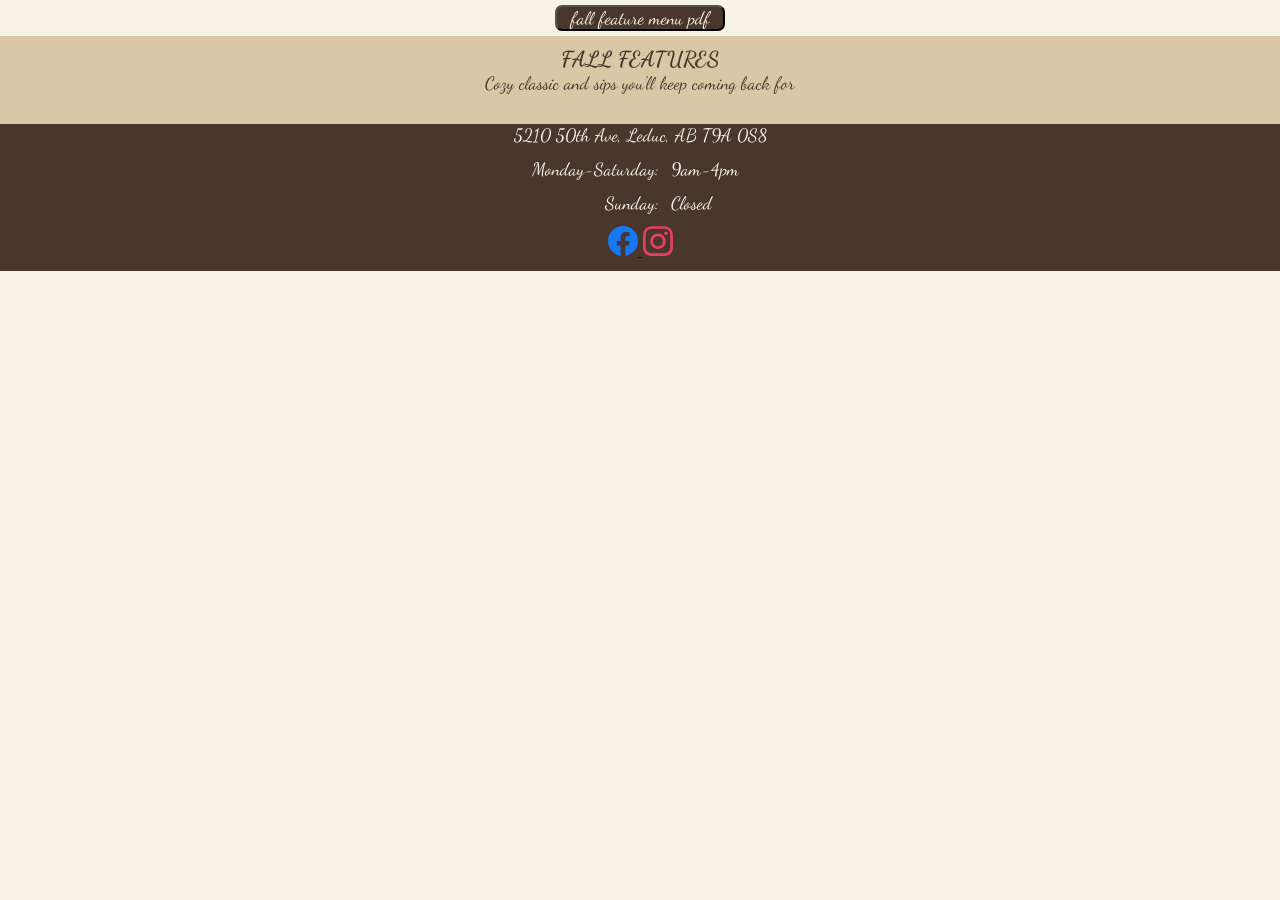
==== index.html @ e481166a "fix folder structure" ====
<!DOCTYPE html>
<html lang="en">

<head>
    <meta charset="UTF-8">
    <meta name="viewport" content="width=device-width, initial-scale=1.0">
    <title>Grateful Grounds Cafe</title>

    <link rel="stylesheet" href="style.css">
    <script src="https://ajax.aspnetcdn.com/ajax/jQuery/jquery-3.7.1.js"></script>
    <script src="main.js"></script>

    <script src="./data/items.js"></script>

</head>

<body>
    <div id="navbar-placeholder"></div>
    
        <button id="viewFallMenuBtn">fall feature menu pdf</button>


    <!-- feature menu ................. -->

    <section id="featured" class="featured-section">
        <p class="featured-title">FALL FEATURES</p>
        <p class="section-intro">
            Cozy classic and sips you'll keep coming back for
        </p>

        <div id="featured-list" class="featured-grid"></div>
    </section>
    <footer id="footer-placeholder">
        <script>
            fetch('footer.html')
            .then(response => response.text())
            .then(data => {
                document.querySelector("footer").innerHTML = data;
            });
        </script>
    </footer>
</body>
</html>
---- style.css ----
@import url('https://fonts.googleapis.com/css2?family=Dancing+Script:wght@400..700&display=swap');
*{
    margin: 0;
    padding: 0;
}

:root {
  --cream: #F8F3E7;
  --vanilla: #FFF9EE;
  --forest-green: #285447;
  --burnt-orange: #A94F2B;
  --harvest-gold: #E5AD43;
  --oat-beige: #D9C7A5;
  --coffee-brown: #49372D;
  --line: #b5c8a6
}

body {
  font-family: "Dancing Script", cursive;
  font-optical-sizing: auto;
  font-style: normal;
  text-align: center;
  min-height: 100vh;
  background-color: var(--cream);
  color: var(--coffee-brown);
  font-size: large;
}
 
button{
    font-family: inherit;
    border-radius: 7px;
    margin: 5px;
    font-size: large;
    color: var(--cream);
    background-color: var(--coffee-brown);
}
#viewMenuBtn{
    width: 80px;
}
#viewFallMenuBtn{
    width: 170px;
}

nav{
    background-color: var(--coffee-brown);
    box-shadow: 3px 3px 5px rgba(0,0,0,0.1);
}
nav ul{
    width: 100%;
    list-style: none;
    display: flex;
    justify-content: flex-end;
    align-items: center;
}
nav li{
    height: 50px;
}
nav a{
    height: 100%; 
    padding: 0 30px;
    text-decoration: none;
    display: flex;
    align-items: center;
    color: var(--cream);
}
/* nav a:hover{
    background-color: black;
} */
nav li:first-child{
    margin-right: auto;
}
.sidebar{
    position: fixed;
    top: 0; 
    right: 0; 
    height: 100vh;
    width: 250px;
    z-index: 999;
    background-color: rgba(14, 13, 13, 0.96);
    backdrop-filter: red(10px);/* idk */
    box-shadow: -10px 0 10px rgba(0,0,0,0.1);
    display: none;
    flex-direction: column;
    align-items: flex-start;
    justify-content: flex-start;
    gap: 10px;
}
.sidebar li, .sidebar a{
    width: 100%;

    color: var(--cream);
    font-size: larger;
    font-weight: bold;
}


.navBtn{
    display: none;
}


/* feature menu */
.featured-title{
    padding-top: 10px;
    font-size: larger;
    font-weight: bold;
}

.featured-section {
    background: var(--oat-beige);
    text-align: center;
    /* border-radius: 10px; */
}

.section-intro {
    max-width: 480px;
    margin: 0px auto 10px;
}

/* .featured-grid {
    display: grid;
    grid-template-columns: repeat(3, minmax(0, 1fr));
    gap: 22px;
    text-align: left;
    padding: 10px 10px;
}

.featured-card {
    overflow: hidden;
    border-radius: 10px;
    background: var(--cream);
    height: 400px;
} */


.featured-grid {
    display: grid;
    column-count: 2;
    gap: 15px;
    text-align: left;
    padding: 10px 10px;
    display: block;
}

.featured-card {
    overflow: hidden;
    border-radius: 10px;
    background: var(--cream);
    height: fit-content;
    display: inline-block; 
    width: 100%;   
    break-inside: avoid; 
    margin-bottom: 10px;
    margin-right: 5px;
    padding
}


.featured-card:hover {
    transform: translateY(-4px);
    box-shadow: 0 8px 22px #49332612;
}

.featured-card h3 {
    font-family: 'Dancing Script', cursive;
    font-size: 1.8rem;
    line-height: 1.25;
    padding-left: 10px;
}

.featured-card p {
    margin: 0;
    font-size: .95rem;
    line-height: 1.8;
    padding-left: 10px;
}

.featured-tag {
    display: inline-block;
    margin-bottom: 5px;
    border-radius: 20px;
    background: #E5E8D8;
    color: #526B48;
    font-family: Arial, sans-serif;
    font-size: .7rem;
    letter-spacing: .06em;
    text-transform: uppercase;
}

.featured-image {
    display: block;
    width: 95%;
    height: 60%;
    object-fit: cover;
    object-position: center;
    border-radius: 10px;
    margin: 10px auto 5px auto;
}

footer{
    margin: 0px;
    text-align: center;
    display: flex;
    flex-direction: column;
    background-color: var(--coffee-brown);
    color: var(--cream);
    width: 100%;
    padding-bottom: 10px;
    font-size: large;
}
#hoursDiv{
    margin: auto;
}
#hoursDiv td{
    padding-top: 10px;
    padding-right: 10px;
}
#hoursDiv td:nth-child(1){
    text-align: right;
}
#hoursDiv td:nth-child(2){
    text-align: left;
}
#socialsDiv{
    padding-top: 10px;
}




/* MENU */ 

#menu{
    background-color: var(--cream);
    border-radius: 10px;
    margin: 10px;
    display: flex;
    flex-direction: column;
    text-align: left;
    padding-left: 10px;
    padding-right: 10px;
    margin-bottom: 10px;
}

#menu h3{
    font-size: xxx-large;
}
#menu h4{
    font-weight: bolder;
    font-size: larger;
    text-transform: uppercase;
    border-bottom: 4px solid var(--line);
    width: 93%;
}
#drinksDiv{
    display: grid;
    grid-template-columns: repeat(6,1fr);
    grid-row-gap: 10px;
}
#coffee-div{
    grid-column-start: 1;
    grid-column-end: span 3;
}
#tea-div{
    grid-column-start: 4;
    grid-column-end: span 3;
}
#flavours-div{
    grid-column: span 4;
}
#milk-div{
    grid-column: span 2;
}

.bold, #menu h5{
    font-weight: bolder;
    text-transform: uppercase;
}
#bakeryContent {
    padding-top: 10px;
    display: grid; 
    grid-template-columns: 1fr 1fr; 
    gap: 30px; 
}

#leftBakeryContent section{
    padding-top: 10px;
}

#sandwich-content{
    padding-top: 10px;
    display: flex; 
    flex-direction: row;
    justify-content: space-evenly;
    margin: 10px;
}
.sand-item{
    margin: 10px;
}
h5{
    margin-bottom: 7px;
}

/* end menu */

/* map */ 
iframe{
    height: 60vh;
    width: 80%;
    border:0;
    padding: 20px 20px;
}


@media (max-width: 800px) {
    .featured-grid {
        grid-template-columns: repeat(2, minmax(0, 1fr));
    }
    .hideOnMobile{
        display: none;
    }
    .navBtn{
        display: block;
    }
}

/* phone */
@media (max-width: 550px){
    .sidebar{
        width: 100%;
    }

    .featured-grid{
        column-count: 2;   
        column-gap: 10px;  
        width: 95%;
        display: block;
    }
    .featured-card{
       height: fit-content;
    display: inline-block;  
    width: 100%;         
    margin-bottom: 5px;    
    break-inside: avoid; 
    }

   
    /*menu*/ 
    #drinksDiv{
        grid-template-columns: 1fr, 1fr;
    }
    #flavours-div{
        grid-column-start: 1;
        grid-column-end: 7;
    }
    #milk-div{
        grid-row-start: 3;
        grid-column-start: 1;
        grid-column-end: 7;
        width: 100%;
    }

    h4{
        margin-top: 5px;
    }
    #sandwich-content{
        padding-top: 0px;
        display: flex;
        flex-direction: column;
        align-content: center;
        text-align: center;
        margin: 0px;
    }
    .sand-item{
        display: grid;
        grid-template-columns:25% 75%;
        margin-bottom: 0;
        grid-gap: 3px;
    }


}
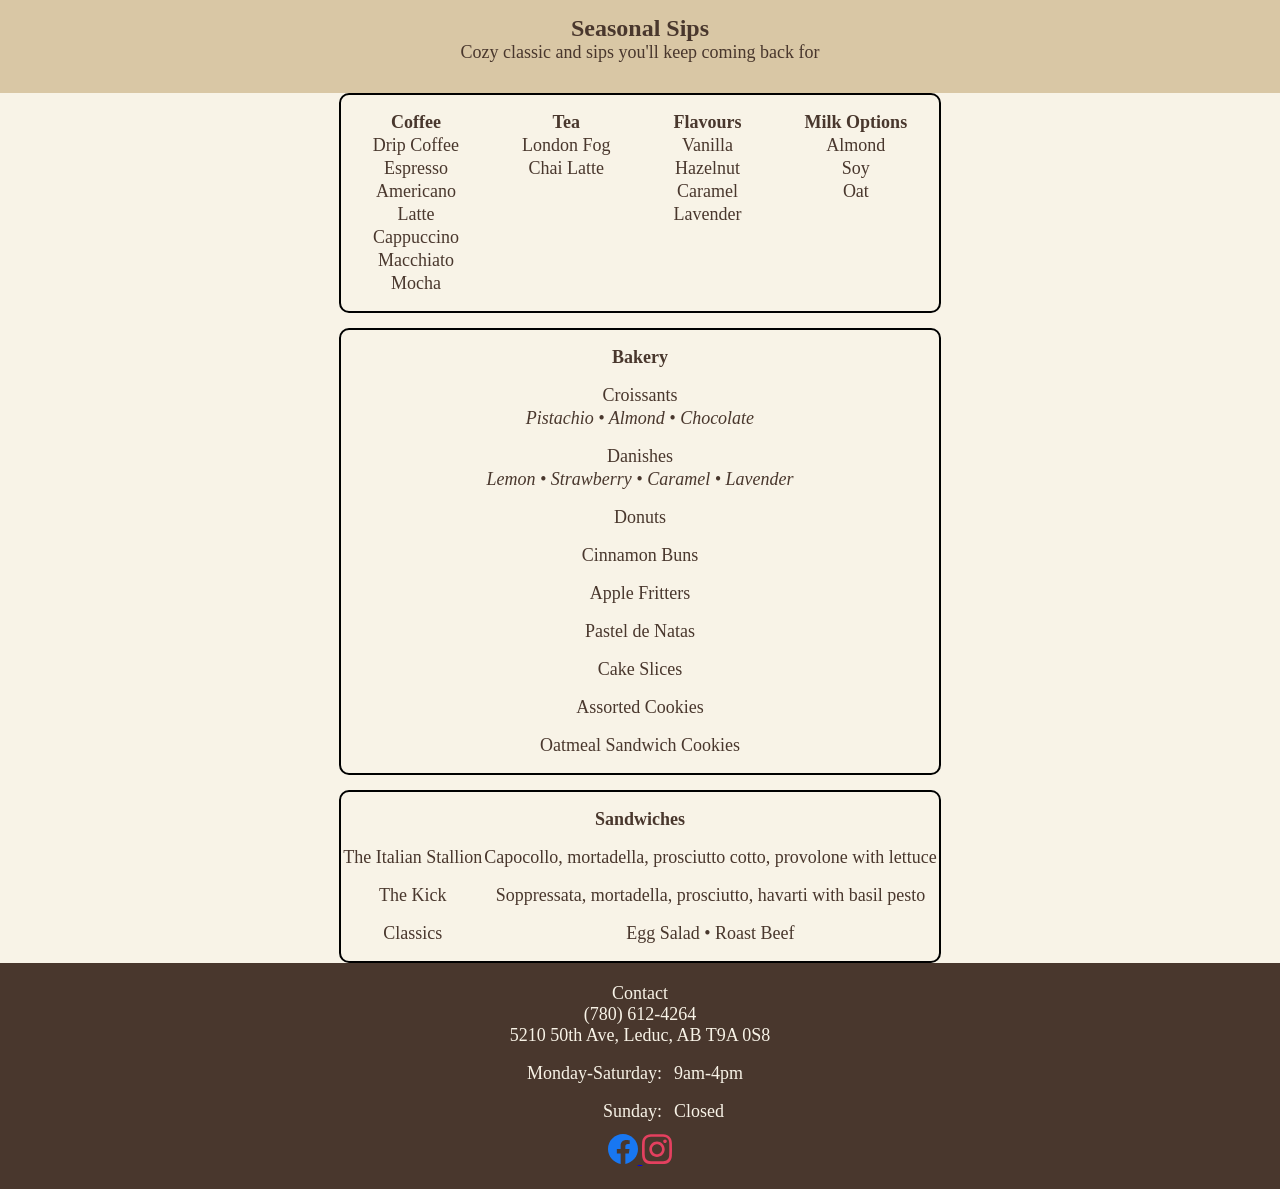
==== commit 3846e7a9: "updated style and content" ====
--- a/index.html
+++ b/index.html
@@ -5,7 +5,6 @@
     <meta charset="UTF-8">
     <meta name="viewport" content="width=device-width, initial-scale=1.0">
     <title>Grateful Grounds Cafe</title>
-
     <link rel="stylesheet" href="style.css">
     <script src="https://ajax.aspnetcdn.com/ajax/jQuery/jquery-3.7.1.js"></script>
     <script src="main.js"></script>
@@ -15,29 +14,150 @@
 </head>
 
 <body>
-    <div id="navbar-placeholder"></div>
+    <main>
+        <section id="navbar-placeholder"></section>
+        
+        <!-- feature menu ................. -->
+        <section id="featured" class="featured-section">
+            <p class="featured-title">Seasonal Sips</p>
+            <p class="section-intro">
+                Cozy classic and sips you'll keep coming back for
+            </p>
+            <div id="featured-list" class="featured-grid"></div>
+        </section>
+        <section id="menu">
+            <!-- Coffee -->
+            <div id="drinksDiv">
+                <!-- <h2>Coffee</h2> -->
+                <table>
+                    <thead>
+                        <td>Coffee</td>
+                    </thead>
+                    <tbody>
+                        <tr><td>Drip Coffee</td></tr>
+                        <tr><td>Espresso</td></tr>
+                        <tr><td>Americano</td></tr>
+                        <tr><td>Latte</td></tr>
+                        <tr><td>Cappuccino</td></tr>
+                        <tr><td>Macchiato</td></tr>
+                        <tr><td>Mocha</td></tr>
+                    </tbody>
+                </table>
+            
+
+            <!-- Tea -->
+            
+                <table>
+                    <thead><th>Tea</th></thead>
+                    <tbody>
+                        <tr><td>London Fog</td></tr>
+                        <tr><td>Chai Latte</td></tr>
+                    </tbody>
+                </table>
+           
+
+            <!-- Flavours and milk options -->
+            
+                <table>
+                    <thead><th>Flavours</th></thead>
+                    <tbody>                    
+                        <tr><td>Vanilla</td></tr>
+                        <tr><td>Hazelnut</td></tr>
+                        <tr><td>Caramel</td></tr>
+                        <tr><td>Lavender</td></tr>
+                    </tbody>
+                </table>
+            
+                <table>
+                    <thead>
+                        <tr><th>Milk Options</th></tr>
+                    </thead>
+                    <tbody>
+                        <tr><td>Almond</td></tr>
+                        <tr><td>Soy</td></tr>
+                        <tr><td>Oat</td></tr>
+                    </tbody>
+                </table>
+            </div>
+
+            <!-- bakery -->
+            <div>
+                <table>
+                <thead>
+                    <tr><th colspan="2">Bakery</th></tr>
+                </thead>
+                <tbody>
+                        <tr>
+                            <td>Croissants</td>
+                            <tr><td class="desc">Pistachio • Almond • Chocolate </td></tr>
+                        </tr>
+                        <tr>
+                            <td>Danishes</td>
+                            <tr><td class="desc">Lemon • Strawberry • Caramel • Lavender</td></tr>
+                        </tr>
+                        <tr><td colspan="2">Donuts</td></tr>
+                        <tr><td colspan="2">Cinnamon Buns</td></tr>
+                        <tr><td colspan="2">Apple Fritters</td></tr>
+                        <tr><td colspan="2">Pastel de Natas</td></tr>
+                        <tr><td colspan="2">Cake Slices</td></tr>
+                        <tr><td colspan="2">Assorted Cookies</td></tr>
+                        <tr><td colspan="2">Oatmeal Sandwich Cookies</td></tr>
+                </tbody>
+                </table>
+            </div>
+            <!-- end bakery  -->
+
+            <!-- sandwiches -->
+            <div>
+                <table id="sandwichDiv">
+                    <thead><tr><th colspan="2">Sandwiches</th></tr></thead>
+                    <tbody>
+                        <tr>
+                            <td id="tt">The Italian Stallion</td>
+                            <td>Capocollo, mortadella, prosciutto cotto, provolone with lettuce</td>
+                        </tr>
+                        <tr>
+                            <td>The Kick</td>
+                            <td>Soppressata, mortadella, prosciutto, havarti with basil pesto</td>
+                        </tr>
+                        <tr>
+                            <td>Classics</td>
+                            <td>Egg Salad • Roast Beef</td>
+                        </tr>
+
+                    </tbody>
+                </table>
+
+            </div>
+            <!-- end sandwiches -->
+        </section> <!-- end menu -->
+
+        
+
+    </main>
+    <footer>
+
+    </footer>
     
-        <button id="viewFallMenuBtn">fall feature menu pdf</button>
+    
+    <!-- <button id="viewFallMenuBtn">fall feature menu pdf</button> -->
+
+    <!-- menu table -->
 
 
-    <!-- feature menu ................. -->
 
-    <section id="featured" class="featured-section">
-        <p class="featured-title">FALL FEATURES</p>
-        <p class="section-intro">
-            Cozy classic and sips you'll keep coming back for
-        </p>
 
-        <div id="featured-list" class="featured-grid"></div>
-    </section>
+
+
+    
     <footer id="footer-placeholder">
-        <script>
-            fetch('footer.html')
-            .then(response => response.text())
-            .then(data => {
-                document.querySelector("footer").innerHTML = data;
-            });
-        </script>
-    </footer>
+      <script>
+        fetch('footer.html')
+        .then(response => response.text())
+        .then(data => {
+            document.querySelector("footer").innerHTML = data;
+        });
+      </script>
+  </footer>
 </body>
 </html>
--- a/style.css
+++ b/style.css
@@ -1,9 +1,3 @@
-@import url('https://fonts.googleapis.com/css2?family=Dancing+Script:wght@400..700&display=swap');
-*{
-    margin: 0;
-    padding: 0;
-}
-
 :root {
   --cream: #F8F3E7;
   --vanilla: #FFF9EE;
@@ -12,35 +6,149 @@
   --harvest-gold: #E5AD43;
   --oat-beige: #D9C7A5;
   --coffee-brown: #49372D;
-  --line: #b5c8a6
-}
-
-body {
-  font-family: "Dancing Script", cursive;
-  font-optical-sizing: auto;
-  font-style: normal;
-  text-align: center;
-  min-height: 100vh;
-  background-color: var(--cream);
-  color: var(--coffee-brown);
-  font-size: large;
-}
- 
-button{
-    font-family: inherit;
-    border-radius: 7px;
-    margin: 5px;
+  --line: #b5c8a6;
+}
+
+*{
+    margin: 0; 
+    padding: 0;
+    max-width: 100%;
+    font-family: Georgia, 'Times New Roman', Times, serif, serif;
     font-size: large;
+}
+body{ 
+    color: var(--coffee-brown);
+    background-color: var(--cream);
+    text-align: center;
+    font-weight: normal;
+}
+h1{
+    padding-top: 10px;
+    font-size: xx-large;
+}
+/* menu table styling */
+#menu{
+    display: flex;
+    flex-direction: column;
+    flex-wrap: wrap;
+    justify-content: space-evenly;
+    align-content: space-around;
+    gap: 15px;
+}
+table{
+    margin: 15px auto;
+}
+#drinksDiv{
+    display: flex;
+    flex-direction: row;
+    flex-wrap: wrap;
+    align-items: flex-start;
+    justify-content: space-between;
+}
+body > table {
+      width: 100%;
+      border-collapse: collapse;
+    }
+thead{
+    font-weight: bold;
+    font-size: large;
+}
+td:not(#drinksDiv td, .desc){
+    padding-top: 15px;
+}
+
+.desc{
+    font-style: italic;
+    font-weight: lighter;
+    font-size: normal;
+}
+#menu div{
+    border: 2px solid black;
+    border-radius: 10px;
+}
+
+/* feature menu stying */
+.featured-title{
+    padding-top: 15px;
+    font-size: x-large;
+    font-weight: bold;
+}
+
+#featured{
+    background-color: var(--oat-beige);
+    text-align: center;
+    /* border-radius: 10px; */
+}
+
+.section-intro {
+    max-width: 480px;
+    margin: 0px auto 10px;
+}
+
+.featured-grid {
+    column-count: 2;
+    gap: 15px;
+    text-align: left;
+    padding: 10px 10px;
+    display: block;
+}
+
+.featured-card {
+    overflow: hidden;
+    border-radius: 10px;
+    background: var(--cream);
+    height: fit-content;
+    display: inline-block; 
+    width: 100%;   
+    break-inside: avoid; 
+    margin-bottom: 10px;
+    margin-right: 5px;
+}
+
+.featured-card h3, .featured-card p {
+    padding-left: 10px;
+    line-height: 1.6;
+}
+
+.featured-image {
+    display: block;
+    width: 95%;
+    height: 60%;
+    object-fit: cover;
+    object-position: center;
+    border-radius: 10px;
+    margin: 10px auto 5px auto;
+}
+/* footer */
+footer{
+    margin: 0px;
+    text-align: center;
+    display: flex;
+    flex-direction: column;
+    background-color: var(--coffee-brown);
     color: var(--cream);
-    background-color: var(--coffee-brown);
-}
-#viewMenuBtn{
-    width: 80px;
-}
-#viewFallMenuBtn{
-    width: 170px;
-}
-
+    width: 100%;
+    padding-top: 20px;
+    font-size: large;
+}
+#hoursDiv{
+    margin: auto;
+}
+#hoursDiv td{
+    padding-top: 10px;
+    padding-right: 10px;
+}
+#hoursDiv td:nth-child(1){
+    text-align: right;
+}
+#hoursDiv td:nth-child(2){
+    text-align: left;
+}
+#socialsDiv{
+    padding-top: 10px;
+}
+
+/* nav bar */
 nav{
     background-color: var(--coffee-brown);
     box-shadow: 3px 3px 5px rgba(0,0,0,0.1);
@@ -57,7 +165,7 @@
 }
 nav a{
     height: 100%; 
-    padding: 0 30px;
+    padding: 0 20px;
     text-decoration: none;
     display: flex;
     align-items: center;
@@ -99,232 +207,11 @@
 }
 
 
-/* feature menu */
-.featured-title{
-    padding-top: 10px;
-    font-size: larger;
-    font-weight: bold;
-}
-
-.featured-section {
-    background: var(--oat-beige);
-    text-align: center;
-    /* border-radius: 10px; */
-}
-
-.section-intro {
-    max-width: 480px;
-    margin: 0px auto 10px;
-}
-
-/* .featured-grid {
-    display: grid;
-    grid-template-columns: repeat(3, minmax(0, 1fr));
-    gap: 22px;
-    text-align: left;
-    padding: 10px 10px;
-}
-
-.featured-card {
-    overflow: hidden;
-    border-radius: 10px;
-    background: var(--cream);
-    height: 400px;
-} */
-
-
-.featured-grid {
-    display: grid;
-    column-count: 2;
-    gap: 15px;
-    text-align: left;
-    padding: 10px 10px;
-    display: block;
-}
-
-.featured-card {
-    overflow: hidden;
-    border-radius: 10px;
-    background: var(--cream);
-    height: fit-content;
-    display: inline-block; 
-    width: 100%;   
-    break-inside: avoid; 
-    margin-bottom: 10px;
-    margin-right: 5px;
-    padding
-}
-
-
-.featured-card:hover {
-    transform: translateY(-4px);
-    box-shadow: 0 8px 22px #49332612;
-}
-
-.featured-card h3 {
-    font-family: 'Dancing Script', cursive;
-    font-size: 1.8rem;
-    line-height: 1.25;
-    padding-left: 10px;
-}
-
-.featured-card p {
-    margin: 0;
-    font-size: .95rem;
-    line-height: 1.8;
-    padding-left: 10px;
-}
-
-.featured-tag {
-    display: inline-block;
-    margin-bottom: 5px;
-    border-radius: 20px;
-    background: #E5E8D8;
-    color: #526B48;
-    font-family: Arial, sans-serif;
-    font-size: .7rem;
-    letter-spacing: .06em;
-    text-transform: uppercase;
-}
-
-.featured-image {
-    display: block;
-    width: 95%;
-    height: 60%;
-    object-fit: cover;
-    object-position: center;
-    border-radius: 10px;
-    margin: 10px auto 5px auto;
-}
-
-footer{
-    margin: 0px;
-    text-align: center;
-    display: flex;
-    flex-direction: column;
-    background-color: var(--coffee-brown);
-    color: var(--cream);
-    width: 100%;
-    padding-bottom: 10px;
-    font-size: large;
-}
-#hoursDiv{
-    margin: auto;
-}
-#hoursDiv td{
-    padding-top: 10px;
-    padding-right: 10px;
-}
-#hoursDiv td:nth-child(1){
-    text-align: right;
-}
-#hoursDiv td:nth-child(2){
-    text-align: left;
-}
-#socialsDiv{
-    padding-top: 10px;
-}
-
-
-
-
-/* MENU */ 
-
-#menu{
-    background-color: var(--cream);
-    border-radius: 10px;
-    margin: 10px;
-    display: flex;
-    flex-direction: column;
-    text-align: left;
-    padding-left: 10px;
-    padding-right: 10px;
-    margin-bottom: 10px;
-}
-
-#menu h3{
-    font-size: xxx-large;
-}
-#menu h4{
-    font-weight: bolder;
-    font-size: larger;
-    text-transform: uppercase;
-    border-bottom: 4px solid var(--line);
-    width: 93%;
-}
-#drinksDiv{
-    display: grid;
-    grid-template-columns: repeat(6,1fr);
-    grid-row-gap: 10px;
-}
-#coffee-div{
-    grid-column-start: 1;
-    grid-column-end: span 3;
-}
-#tea-div{
-    grid-column-start: 4;
-    grid-column-end: span 3;
-}
-#flavours-div{
-    grid-column: span 4;
-}
-#milk-div{
-    grid-column: span 2;
-}
-
-.bold, #menu h5{
-    font-weight: bolder;
-    text-transform: uppercase;
-}
-#bakeryContent {
-    padding-top: 10px;
-    display: grid; 
-    grid-template-columns: 1fr 1fr; 
-    gap: 30px; 
-}
-
-#leftBakeryContent section{
-    padding-top: 10px;
-}
-
-#sandwich-content{
-    padding-top: 10px;
-    display: flex; 
-    flex-direction: row;
-    justify-content: space-evenly;
-    margin: 10px;
-}
-.sand-item{
-    margin: 10px;
-}
-h5{
-    margin-bottom: 7px;
-}
-
-/* end menu */
-
-/* map */ 
-iframe{
-    height: 60vh;
-    width: 80%;
-    border:0;
-    padding: 20px 20px;
-}
-
-
-@media (max-width: 800px) {
-    .featured-grid {
-        grid-template-columns: repeat(2, minmax(0, 1fr));
-    }
-    .hideOnMobile{
-        display: none;
-    }
-    .navBtn{
-        display: block;
-    }
-}
-
-/* phone */
+
+
+
+
+/*  phone */
 @media (max-width: 550px){
     .sidebar{
         width: 100%;
@@ -338,49 +225,9 @@
     }
     .featured-card{
        height: fit-content;
-    display: inline-block;  
-    width: 100%;         
-    margin-bottom: 5px;    
-    break-inside: avoid; 
-    }
-
-   
-    /*menu*/ 
-    #drinksDiv{
-        grid-template-columns: 1fr, 1fr;
-    }
-    #flavours-div{
-        grid-column-start: 1;
-        grid-column-end: 7;
-    }
-    #milk-div{
-        grid-row-start: 3;
-        grid-column-start: 1;
-        grid-column-end: 7;
-        width: 100%;
-    }
-
-    h4{
-        margin-top: 5px;
-    }
-    #sandwich-content{
-        padding-top: 0px;
-        display: flex;
-        flex-direction: column;
-        align-content: center;
-        text-align: center;
-        margin: 0px;
-    }
-    .sand-item{
-        display: grid;
-        grid-template-columns:25% 75%;
-        margin-bottom: 0;
-        grid-gap: 3px;
-    }
-
-
-}
-
-
-
-
+        display: inline-block;  
+        width: 100%;         
+        margin-bottom: 5px;    
+        break-inside: avoid; 
+    }
+}
